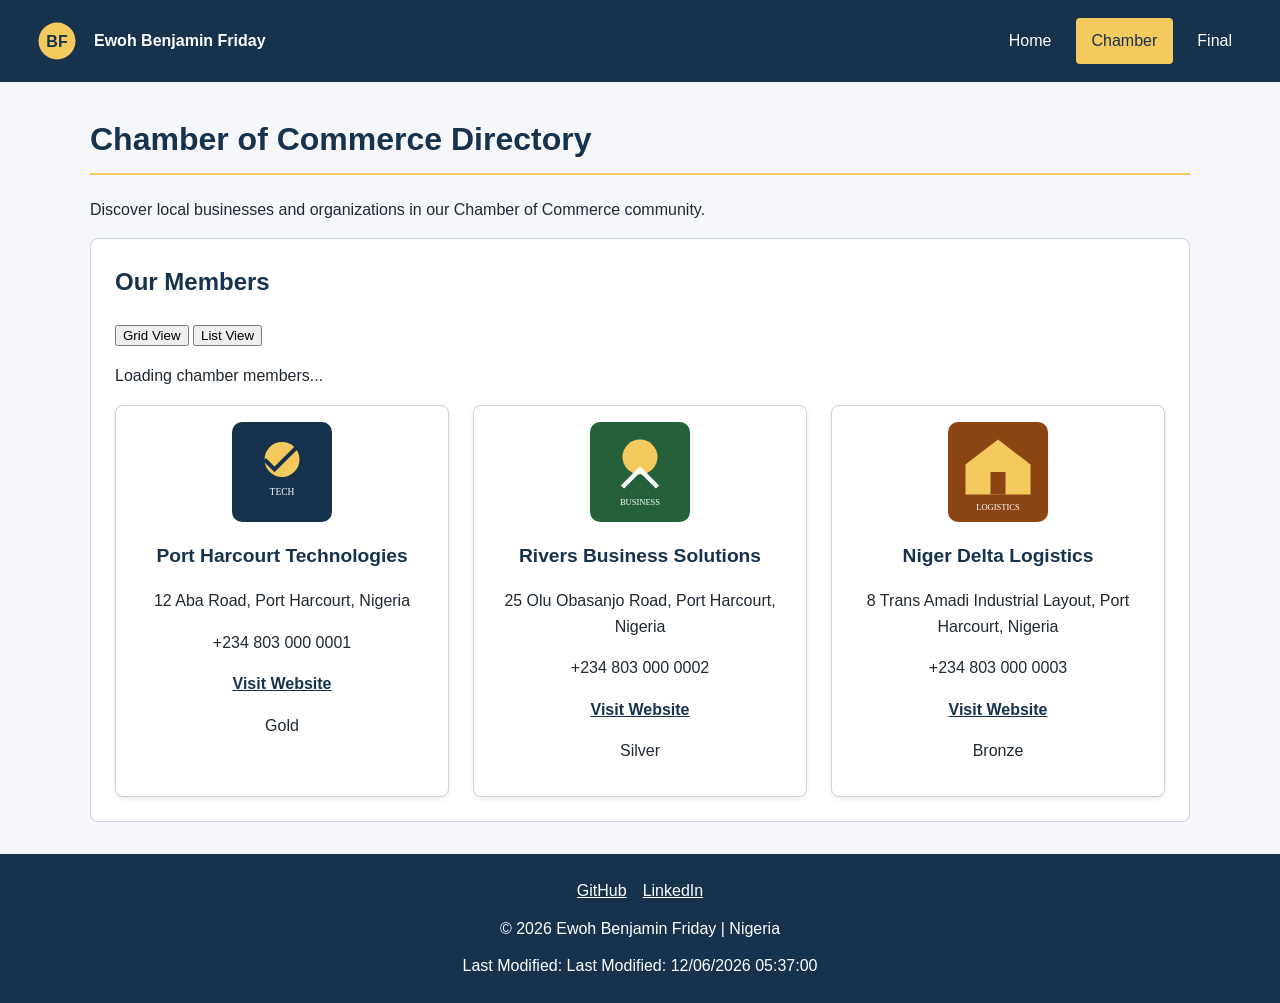
==== chamber/directory.html @ 4ea37c70 "Add Chamber directory submission page" ====
<!DOCTYPE html>
<html lang="en">
<head>
    <meta charset="UTF-8">
    <meta name="viewport" content="width=device-width, initial-scale=1.0">

    <meta name="description" content="Explore businesses and members of the Chamber of Commerce directory.">
    <meta name="author" content="Ewoh Benjamin Friday">

    <title>Chamber of Commerce | Business Directory</title>

    <link rel="stylesheet" href="../styles/small.css">
<link rel="stylesheet" href="../styles/larger.css">

<script src="../scripts/navigation.js" defer></script>
<script src="../scripts/directory.js" defer></script>
</head>

<body>
    <header>
        <div class="brand">
            <img src="../images/logo.svg" alt="" width="50" height="50">
            <span>Ewoh Benjamin Friday</span>
        </div>

        <button id="menu-button"
            aria-label="Open navigation menu"
            aria-expanded="false"
            aria-controls="primary-nav">
            &#9776;
        </button>

        <nav id="primary-nav" aria-label="Main navigation">
            <a href="../index.html">Home</a>
            <a href="index.html" class="active" aria-current="page">Chamber</a>
            <a href="../final.html">Final</a>
        </nav>
    </header>

    <main>
        <h1>Chamber of Commerce Directory</h1>

        <p class="directory-intro">
            Discover local businesses and organizations in our
            Chamber of Commerce community.
        </p>

        <section class="directory-section" aria-labelledby="directory-heading">
            <h2 id="directory-heading">Our Members</h2>

            <div class="view-controls" aria-label="Directory display options">
                <button type="button" id="grid-view" aria-pressed="true">
                    Grid View
                </button>

                <button type="button" id="list-view" aria-pressed="false">
                    List View
                </button>
            </div>

            <p id="directory-status" aria-live="polite">
                Loading chamber members...
            </p>

            <div id="directory-container" class="directory-grid">
                <!-- Member cards will be created using JavaScript. -->
            </div>
        </section>
    </main>

    <footer>
        <div class="social-links">
            <a href="https://github.com/ewohbenjaminf"
                target="_blank" rel="noopener noreferrer">GitHub</a>

            <a href="https://www.linkedin.com/"
                target="_blank" rel="noopener noreferrer">LinkedIn</a>
        </div>

        <p>
            &copy; <span id="current-year"></span>
            Ewoh Benjamin Friday | Nigeria
        </p>

        <p>Last Modified: <span id="last-modified"></span></p>
    </footer>
</body>
</html>
---- styles/small.css ----
/* WDD 231 Course Home Page — Mobile Styles */

:root {
    --primary-color: #17324d;
    --accent-color: #f4c95d;
    --background-color: #f5f7fa;
    --surface-color: #ffffff;
    --text-color: #202833;
    --border-color: #cbd3dc;
}

* {
    box-sizing: border-box;
}

body {
    margin: 0;
    font-family: Arial, Helvetica, sans-serif;
    line-height: 1.6;
    color: var(--text-color);
    background: var(--background-color);
}

header {
    display: flex;
    flex-wrap: wrap;
    align-items: center;
    justify-content: space-between;
    gap: 1rem;
    padding: 1rem;
    background: var(--primary-color);
    color: #ffffff;
}

.brand {
    display: flex;
    align-items: center;
    gap: 0.75rem;
    font-weight: 700;
}

.brand img {
    width: 50px;
    height: 50px;
}

#menu-button {
    padding: 0.5rem 0.8rem;
    border: 1px solid #ffffff;
    border-radius: 4px;
    color: #ffffff;
    background: transparent;
    font-size: 1.4rem;
    cursor: pointer;
}

nav {
    display: none;
    flex-basis: 100%;
    flex-direction: column;
    gap: 0.5rem;
}

nav.open {
    display: flex;
}

nav a {
    display: block;
    padding: 0.75rem 1rem;
    color: #ffffff;
    text-decoration: none;
    border-radius: 4px;
    white-space: nowrap;
}

nav a:hover,
nav a.active {
    color: var(--primary-color);
    background: var(--accent-color);
}

main {
    width: min(100% - 2rem, 1100px);
    margin: 1.5rem auto;
}

h1 {
    color: var(--primary-color);
    border-bottom: 2px solid var(--accent-color);
    padding-bottom: 0.5rem;
}

section {
    margin-bottom: 1.25rem;
    padding: 1rem;
    border: 1px solid var(--border-color);
    border-radius: 8px;
    background: var(--surface-color);
}

h2 {
    margin-top: 0;
    color: var(--primary-color);
}

.photo-placeholder {
    display: grid;
    min-height: 180px;
    place-items: center;
    padding: 1rem;
    background: #e8edf3;
    color: #26384b;
    border: 1px dashed #52677d;
    text-align: center;
}
.student-photo {
    display: block;
    width: 100%;
    max-width: 400px;
    height: auto;
    margin: 0 auto;
    border: 1px solid var(--border-color);
    border-radius: 4px;
}

.course-filters {
    display: grid;
    grid-template-columns: 1fr;
    gap: 0.5rem;
    margin-bottom: 1rem;
}

.course-filters button {
    padding: 0.75rem;
    border: 1px solid var(--primary-color);
    border-radius: 5px;
    background: var(--primary-color);
    color: #ffffff;
    font-size: 1rem;
    cursor: pointer;
}

.course-filters button:hover,
.course-filters button:focus-visible {
    background: #294e70;
}

#credit-total {
    font-weight: 700;
}

.course-list {
    display: grid;
    grid-template-columns: 1fr;
    gap: 0.75rem;
}

.course-card {
    padding: 1rem;
    border: 1px solid var(--border-color);
    border-radius: 6px;
    background: #ffffff;
    text-align: center;
}

.course-card h3 {
    margin: 0;
    font-size: 1rem;
}

.course-card.completed {
    border-color: #24613a;
    background: #e7f4e9;
}

.course-card.completed::after {
    display: block;
    margin-top: 0.5rem;
    color: #174d2b;
    font-weight: 700;
    content: "Completed";
}

.social-links {
    display: flex;
    justify-content: center;
    flex-wrap: wrap;
    gap: 1rem;
}

footer {
    padding: 1.5rem 1rem;
    background: var(--primary-color);
    color: #ffffff;
    text-align: center;
}

footer a {
    color: #ffffff;
}

footer p {
    margin: 0.75rem 0 0;
}
/* Chamber Directory - Mobile Styles */

.view-buttons {
    display: flex;
    justify-content: center;
    gap: 1rem;
    margin: 1.5rem 0;
}

.view-buttons button {
    padding: 0.75rem 1.5rem;
    border: 1px solid var(--primary-color);
    border-radius: 5px;
    background: #ffffff;
    color: var(--primary-color);
    font-weight: bold;
    cursor: pointer;
}

.view-buttons button.active,
.view-buttons button:hover {
    background: var(--primary-color);
    color: #ffffff;
}

.directory-grid {
    display: grid;
    grid-template-columns: 1fr;
    gap: 1rem;
}

.member-card {
    padding: 1rem;
    border: 1px solid var(--border-color);
    border-radius: 8px;
    background: var(--surface-color);
    text-align: center;
    box-shadow: 0 2px 5px rgba(0, 0, 0, 0.08);
}

.member-card img {
    width: 100px;
    height: 100px;
    object-fit: contain;
    margin-bottom: 0.75rem;
}

.member-card h2 {
    font-size: 1.2rem;
}

.member-card a {
    color: var(--primary-color);
    font-weight: bold;
}

.directory-list {
    display: flex;
    flex-direction: column;
    gap: 0;
}

.directory-list .member-card {
    display: flex;
    flex-wrap: wrap;
    align-items: center;
    justify-content: space-between;
    gap: 0.75rem;
    border-radius: 0;
    box-shadow: none;
    text-align: left;
}

.directory-list .member-card img {
    width: 60px;
    height: 60px;
    margin: 0;
}

.directory-list .member-card h2 {
    flex: 1 1 180px;
}

.directory-list .member-card p {
    margin: 0.25rem;
}
/* Accessible visually hidden content */

.visually-hidden {
    position: absolute;
    width: 1px;
    height: 1px;
    padding: 0;
    margin: -1px;
    overflow: hidden;
    clip-path: inset(50%);
    white-space: nowrap;
    border: 0;
}
---- styles/larger.css ----
/* WDD 231 Course Home Page — Larger Screens */

@media screen and (min-width: 700px) {
    header {
        padding: 1rem 2rem;
    }

    #menu-button {
        display: none;
    }

    nav {
        display: flex;
        flex-basis: auto;
        flex-direction: row;
        gap: 0.5rem;
    }

    nav a {
        padding: 0.65rem 1rem;
    }

    main {
        width: min(100% - 3rem, 1100px);
        margin: 2rem auto;
    }

    .home-layout {
        display: grid;
        grid-template-columns: 2fr 1fr;
        gap: 1rem;
        align-items: stretch;
    }

    .about {
        grid-column: 1;
    }

    .photo {
        grid-column: 2;
    }

    .certificate {
        grid-column: 1 / -1;
    }

    .course-filters {
        grid-template-columns: repeat(3, minmax(0, 1fr));
    }

    .course-list {
        grid-template-columns: repeat(2, minmax(0, 1fr));
    }
}

@media screen and (min-width: 1000px) {
    .course-list {
        grid-template-columns: repeat(3, minmax(0, 1fr));
    }

    section {
        padding: 1.5rem;
    }
}
/* Chamber Directory - Larger Screens */

@media screen and (min-width: 700px) {
    .directory-grid {
        grid-template-columns: repeat(2, minmax(0, 1fr));
        gap: 1.5rem;
    }

    .directory-list .member-card {
        flex-wrap: nowrap;
    }
}

@media screen and (min-width: 1000px) {
    .directory-grid {
        grid-template-columns: repeat(3, minmax(0, 1fr));
    }
}
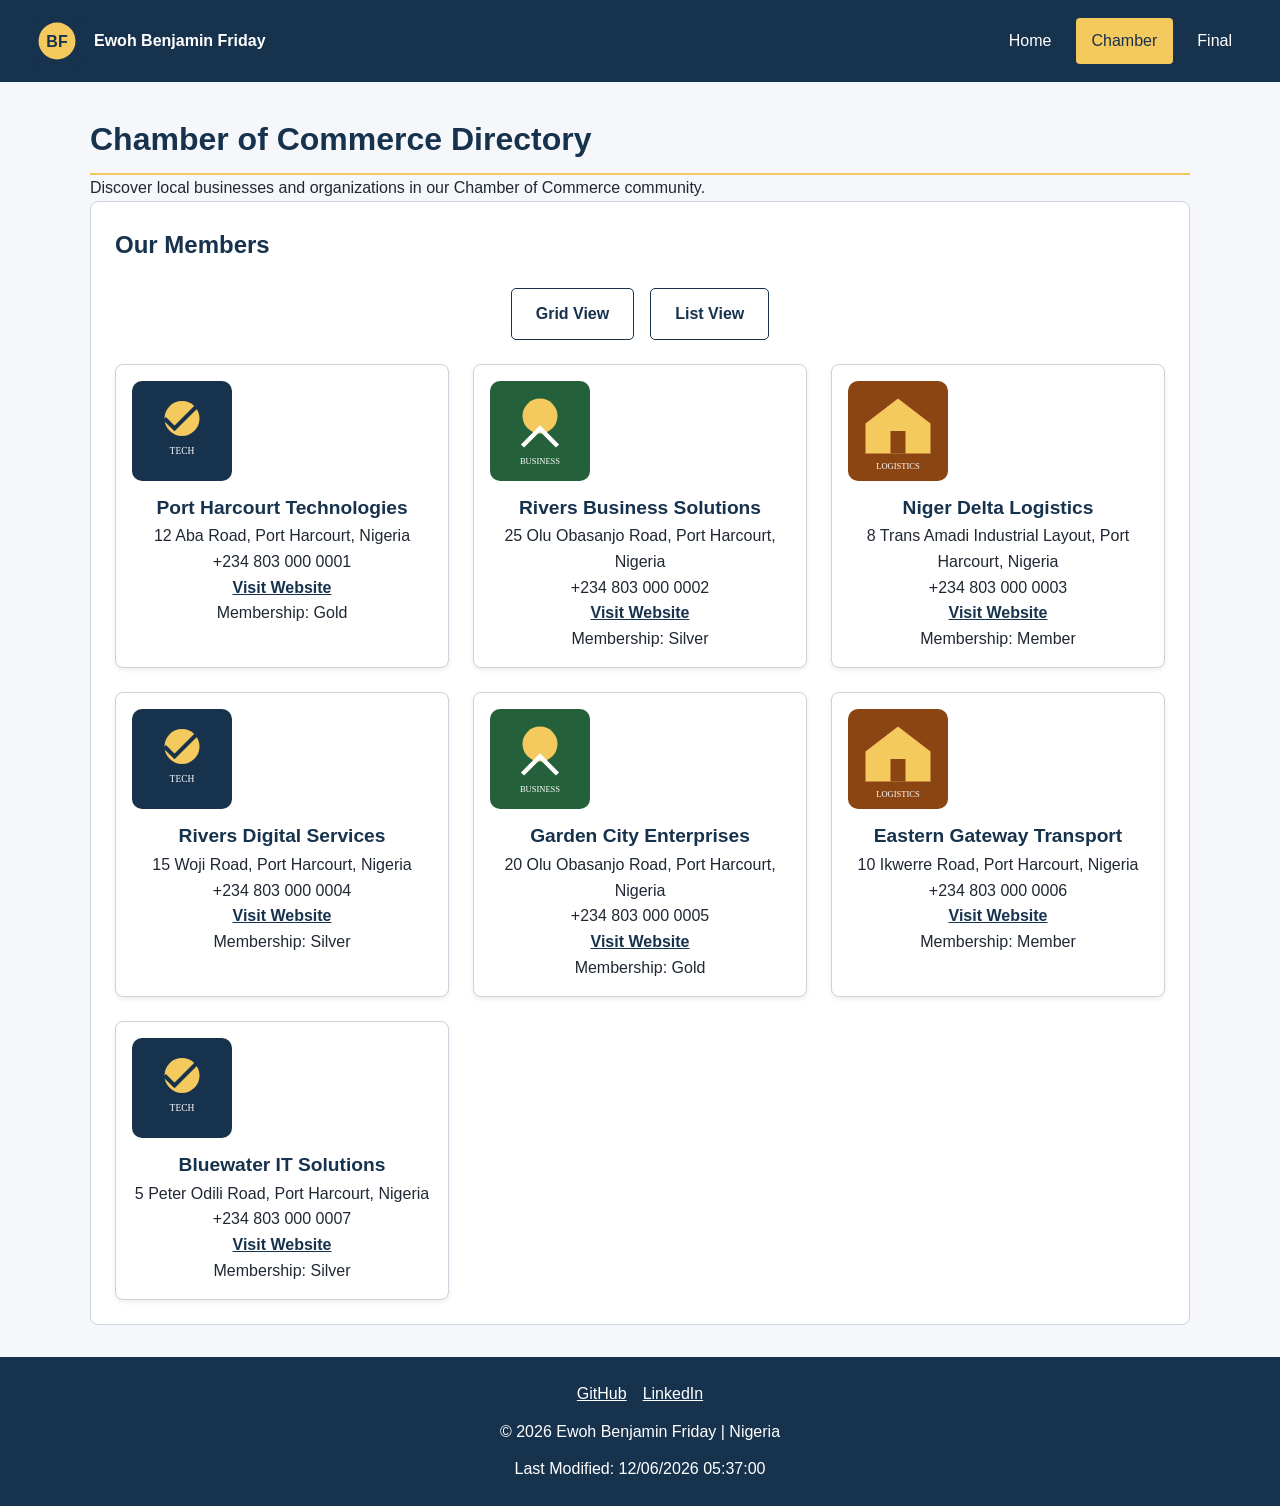
==== commit 46c29372: "Complete WDD231 Chamber Directory improvements" ====
--- a/chamber/directory.html
+++ b/chamber/directory.html
@@ -6,20 +6,28 @@
 
     <meta name="description" content="Explore businesses and members of the Chamber of Commerce directory.">
     <meta name="author" content="Ewoh Benjamin Friday">
+    <link rel="icon" href="images/logo.svg" type="image/svg+xml">
+
+<meta property="og:title" content="Chamber of Commerce | Business Directory">
+<meta property="og:description" content="Discover local businesses and organizations in our Chamber of Commerce community.">
+<meta property="og:image" content="https://ewohbenjaminf.github.io/wdd231/chamber/images/chamber-hero.webp">
+<meta property="og:url" content="https://ewohbenjaminf.github.io/wdd231/chamber/directory.html">
+<meta property="og:type" content="website">
 
     <title>Chamber of Commerce | Business Directory</title>
 
-    <link rel="stylesheet" href="../styles/small.css">
-<link rel="stylesheet" href="../styles/larger.css">
+    <link rel="stylesheet" href="styles/reset.css">
+<link rel="stylesheet" href="styles/small.css">
+<link rel="stylesheet" href="styles/larger.css">
 
-<script src="../scripts/navigation.js" defer></script>
-<script src="../scripts/directory.js" defer></script>
+<script src="scripts/navigation.js" defer></script>
+<script src="scripts/directory.js" defer></script>
 </head>
 
 <body>
     <header>
         <div class="brand">
-            <img src="../images/logo.svg" alt="" width="50" height="50">
+           <img src="images/logo.svg" alt="" width="50" height="50">
             <span>Ewoh Benjamin Friday</span>
         </div>
 
@@ -82,7 +90,7 @@
             Ewoh Benjamin Friday | Nigeria
         </p>
 
-        <p>Last Modified: <span id="last-modified"></span></p>
+        <p><span id="last-modified"></span></p>
     </footer>
 </body>
 </html>
--- a/chamber/styles/small.css
+++ b/chamber/styles/small.css
@@ -0,0 +1,292 @@
+
+/* WDD 231 Course Home Page — Mobile Styles */
+
+:root {
+    --primary-color: #17324d;
+    --accent-color: #f4c95d;
+    --background-color: #f5f7fa;
+    --surface-color: #ffffff;
+    --text-color: #202833;
+    --border-color: #cbd3dc;
+}
+
+* {
+    box-sizing: border-box;
+}
+
+body {
+    margin: 0;
+    font-family: Arial, Helvetica, sans-serif;
+    line-height: 1.6;
+    color: var(--text-color);
+    background: var(--background-color);
+}
+
+header {
+    display: flex;
+    flex-wrap: wrap;
+    align-items: center;
+    justify-content: space-between;
+    gap: 1rem;
+    padding: 1rem;
+    background: var(--primary-color);
+    color: #ffffff;
+}
+
+.brand {
+    display: flex;
+    align-items: center;
+    gap: 0.75rem;
+    font-weight: 700;
+}
+
+.brand img {
+    width: 50px;
+    height: 50px;
+}
+
+#menu-button {
+    padding: 0.5rem 0.8rem;
+    border: 1px solid #ffffff;
+    border-radius: 4px;
+    color: #ffffff;
+    background: transparent;
+    font-size: 1.4rem;
+    cursor: pointer;
+}
+
+nav {
+    display: none;
+    flex-basis: 100%;
+    flex-direction: column;
+    gap: 0.5rem;
+}
+
+nav.open {
+    display: flex;
+}
+
+nav a {
+    display: block;
+    padding: 0.75rem 1rem;
+    color: #ffffff;
+    text-decoration: none;
+    border-radius: 4px;
+    white-space: nowrap;
+}
+
+nav a:hover,
+nav a.active {
+    color: var(--primary-color);
+    background: var(--accent-color);
+}
+
+main {
+    width: min(calc(100% - 2rem), 1100px);
+    margin: 1.5rem auto;
+}
+
+h1 {
+    color: var(--primary-color);
+    border-bottom: 2px solid var(--accent-color);
+    padding-bottom: 0.5rem;
+}
+
+section {
+    margin-bottom: 1.25rem;
+    padding: 1rem;
+    border: 1px solid var(--border-color);
+    border-radius: 8px;
+    background: var(--surface-color);
+}
+
+h2 {
+    margin-top: 0;
+    color: var(--primary-color);
+}
+
+.photo-placeholder {
+    display: grid;
+    min-height: 180px;
+    place-items: center;
+    padding: 1rem;
+    background: #e8edf3;
+    color: #26384b;
+    border: 1px dashed #52677d;
+    text-align: center;
+}
+.student-photo {
+    display: block;
+    width: 100%;
+    max-width: 400px;
+    height: auto;
+    margin: 0 auto;
+    border: 1px solid var(--border-color);
+    border-radius: 4px;
+}
+
+.course-filters {
+    display: grid;
+    grid-template-columns: 1fr;
+    gap: 0.5rem;
+    margin-bottom: 1rem;
+}
+
+.course-filters button {
+    padding: 0.75rem;
+    border: 1px solid var(--primary-color);
+    border-radius: 5px;
+    background: var(--primary-color);
+    color: #ffffff;
+    font-size: 1rem;
+    cursor: pointer;
+}
+
+.course-filters button:hover,
+.course-filters button:focus-visible {
+    background: #294e70;
+}
+
+#credit-total {
+    font-weight: 700;
+}
+
+.course-list {
+    display: grid;
+    grid-template-columns: 1fr;
+    gap: 0.75rem;
+}
+
+.course-card {
+    padding: 1rem;
+    border: 1px solid var(--border-color);
+    border-radius: 6px;
+    background: #ffffff;
+    text-align: center;
+}
+
+.course-card h3 {
+    margin: 0;
+    font-size: 1rem;
+}
+
+.course-card.completed {
+    border-color: #24613a;
+    background: #e7f4e9;
+}
+
+.course-card.completed::after {
+    display: block;
+    margin-top: 0.5rem;
+    color: #174d2b;
+    font-weight: 700;
+    content: "Completed";
+}
+
+.social-links {
+    display: flex;
+    justify-content: center;
+    flex-wrap: wrap;
+    gap: 1rem;
+}
+
+footer {
+    padding: 1.5rem 1rem;
+    background: var(--primary-color);
+    color: #ffffff;
+    text-align: center;
+}
+
+footer a {
+    color: #ffffff;
+}
+
+footer p {
+    margin: 0.75rem 0 0;
+}
+/* Chamber Directory - Mobile Styles */
+
+.view-controls {
+    display: flex;
+    justify-content: center;
+    gap: 1rem;
+    margin: 1.5rem 0;
+}
+
+.view-controls button {
+    padding: 0.75rem 1.5rem;
+    border: 1px solid var(--primary-color);
+    border-radius: 5px;
+    background: #ffffff;
+    color: var(--primary-color);
+    font-weight: bold;
+    cursor: pointer;
+}
+
+.view-controls button.active,
+.view-controls button:hover,
+.view-controls button:focus-visible {
+    background: var(--primary-color);
+    color: #ffffff;
+}
+
+.directory-grid {
+    display: grid;
+    grid-template-columns: 1fr;
+    gap: 1rem;
+}
+
+.member-card {
+    padding: 1rem;
+    border: 1px solid var(--border-color);
+    border-radius: 8px;
+    background: var(--surface-color);
+    text-align: center;
+    box-shadow: 0 2px 5px rgba(0, 0, 0, 0.08);
+}
+
+.member-card img {
+    width: 100px;
+    height: 100px;
+    object-fit: contain;
+    margin-bottom: 0.75rem;
+}
+
+.member-card h2 {
+    font-size: 1.2rem;
+}
+
+.member-card a {
+    color: var(--primary-color);
+    font-weight: bold;
+}
+
+.directory-list {
+    display: flex;
+    flex-direction: column;
+    gap: 0;
+}
+
+.directory-list .member-card {
+    display: flex;
+    flex-wrap: wrap;
+    align-items: center;
+    justify-content: space-between;
+    gap: 0.75rem;
+    border-radius: 0;
+    box-shadow: none;
+    text-align: left;
+}
+
+/* Hide business images in List View */
+.directory-list .member-card img {
+    display: none;
+}
+
+.directory-list .member-card h2 {
+    flex: 1 1 180px;
+}
+
+.directory-list .member-card p {
+    margin: 0.25rem;
+}
--- a/chamber/styles/larger.css
+++ b/chamber/styles/larger.css
@@ -0,0 +1,83 @@
+
+/* WDD 231 Course Home Page — Larger Screens */
+
+@media screen and (min-width: 700px) {
+    header {
+        padding: 1rem 2rem;
+    }
+
+    #menu-button {
+        display: none;
+    }
+
+    nav {
+        display: flex;
+        flex-basis: auto;
+        flex-direction: row;
+        gap: 0.5rem;
+    }
+
+    nav a {
+        padding: 0.65rem 1rem;
+    }
+
+    main {
+        width: min(100% - 3rem, 1100px);
+        margin: 2rem auto;
+    }
+
+    .home-layout {
+        display: grid;
+        grid-template-columns: 2fr 1fr;
+        gap: 1rem;
+        align-items: stretch;
+    }
+
+    .about {
+        grid-column: 1;
+    }
+
+    .photo {
+        grid-column: 2;
+    }
+
+    .certificate {
+        grid-column: 1 / -1;
+    }
+
+    .course-filters {
+        grid-template-columns: repeat(3, minmax(0, 1fr));
+    }
+
+    .course-list {
+        grid-template-columns: repeat(2, minmax(0, 1fr));
+    }
+}
+
+@media screen and (min-width: 1000px) {
+    .course-list {
+        grid-template-columns: repeat(3, minmax(0, 1fr));
+    }
+
+    section {
+        padding: 1.5rem;
+    }
+}
+/* Chamber Directory - Larger Screens */
+
+@media screen and (min-width: 700px) {
+    .directory-grid {
+        grid-template-columns: repeat(2, minmax(0, 1fr));
+        gap: 1.5rem;
+    }
+
+    .directory-list .member-card {
+        flex-wrap: nowrap;
+    }
+}
+
+@media screen and (min-width: 1000px) {
+    .directory-grid {
+        grid-template-columns: repeat(3, minmax(0, 1fr));
+    }
+}
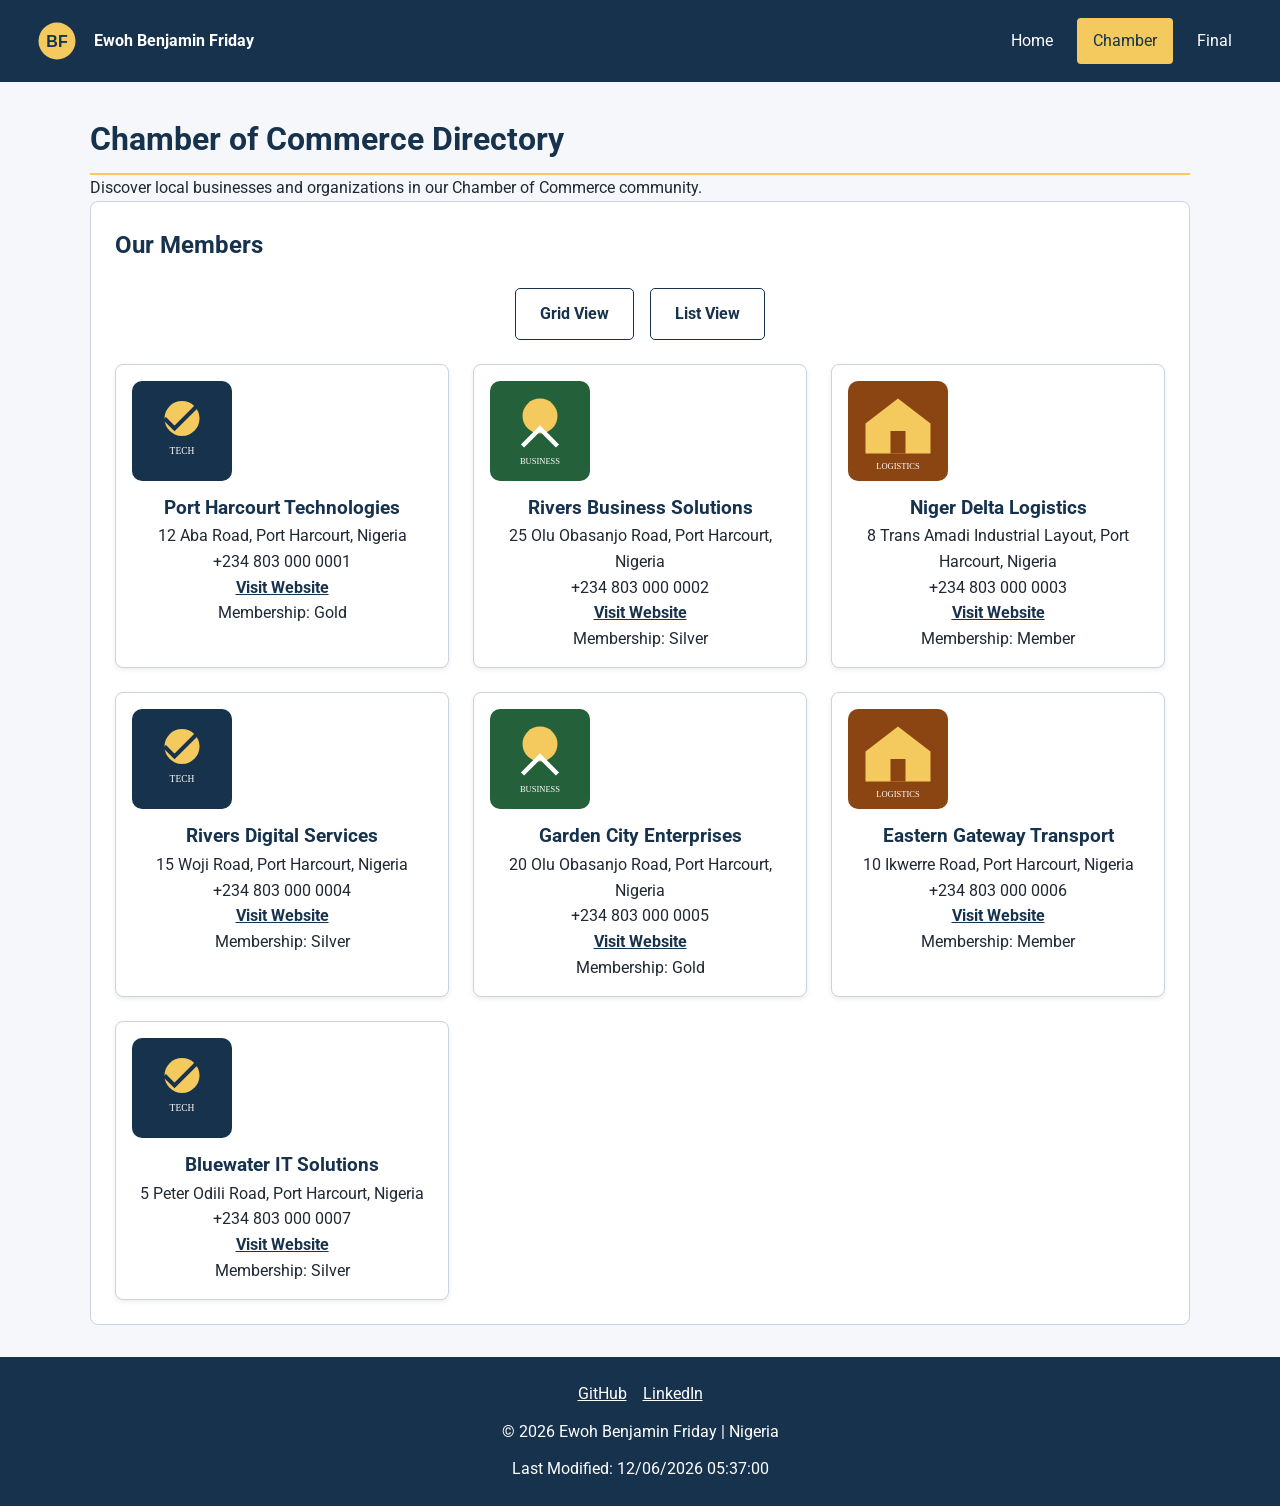
==== commit 233ee025: "Add Google Fonts to Chamber Directory" ====
--- a/chamber/directory.html
+++ b/chamber/directory.html
@@ -17,6 +17,14 @@
     <title>Chamber of Commerce | Business Directory</title>
 
     <link rel="stylesheet" href="styles/reset.css">
+<link rel="stylesheet" href="styles/small.css">
+<link rel="stylesheet" href="styles/larger.css">
+
+<link rel="preconnect" href="https://fonts.googleapis.com">
+<link rel="preconnect" href="https://fonts.gstatic.com" crossorigin>
+<link href="https://fonts.googleapis.com/css2?family=Roboto:wght@400;500;700&display=swap" rel="stylesheet">
+
+<link rel="stylesheet" href="styles/reset.css">
 <link rel="stylesheet" href="styles/small.css">
 <link rel="stylesheet" href="styles/larger.css">
 
@@ -56,7 +64,7 @@
         <section class="directory-section" aria-labelledby="directory-heading">
             <h2 id="directory-heading">Our Members</h2>
 
-            <div class="view-controls" aria-label="Directory display options">
+            <div class="view-controls" role="group" aria-label="Directory display options">
                 <button type="button" id="grid-view" aria-pressed="true">
                     Grid View
                 </button>
--- a/chamber/styles/small.css
+++ b/chamber/styles/small.css
@@ -16,7 +16,7 @@
 
 body {
     margin: 0;
-    font-family: Arial, Helvetica, sans-serif;
+    font-family: "Roboto", sans-serif;
     line-height: 1.6;
     color: var(--text-color);
     background: var(--background-color);
--- a/chamber/styles/small.css
+++ b/chamber/styles/small.css
@@ -16,7 +16,7 @@
 
 body {
     margin: 0;
-    font-family: Arial, Helvetica, sans-serif;
+    font-family: "Roboto", sans-serif;
     line-height: 1.6;
     color: var(--text-color);
     background: var(--background-color);
